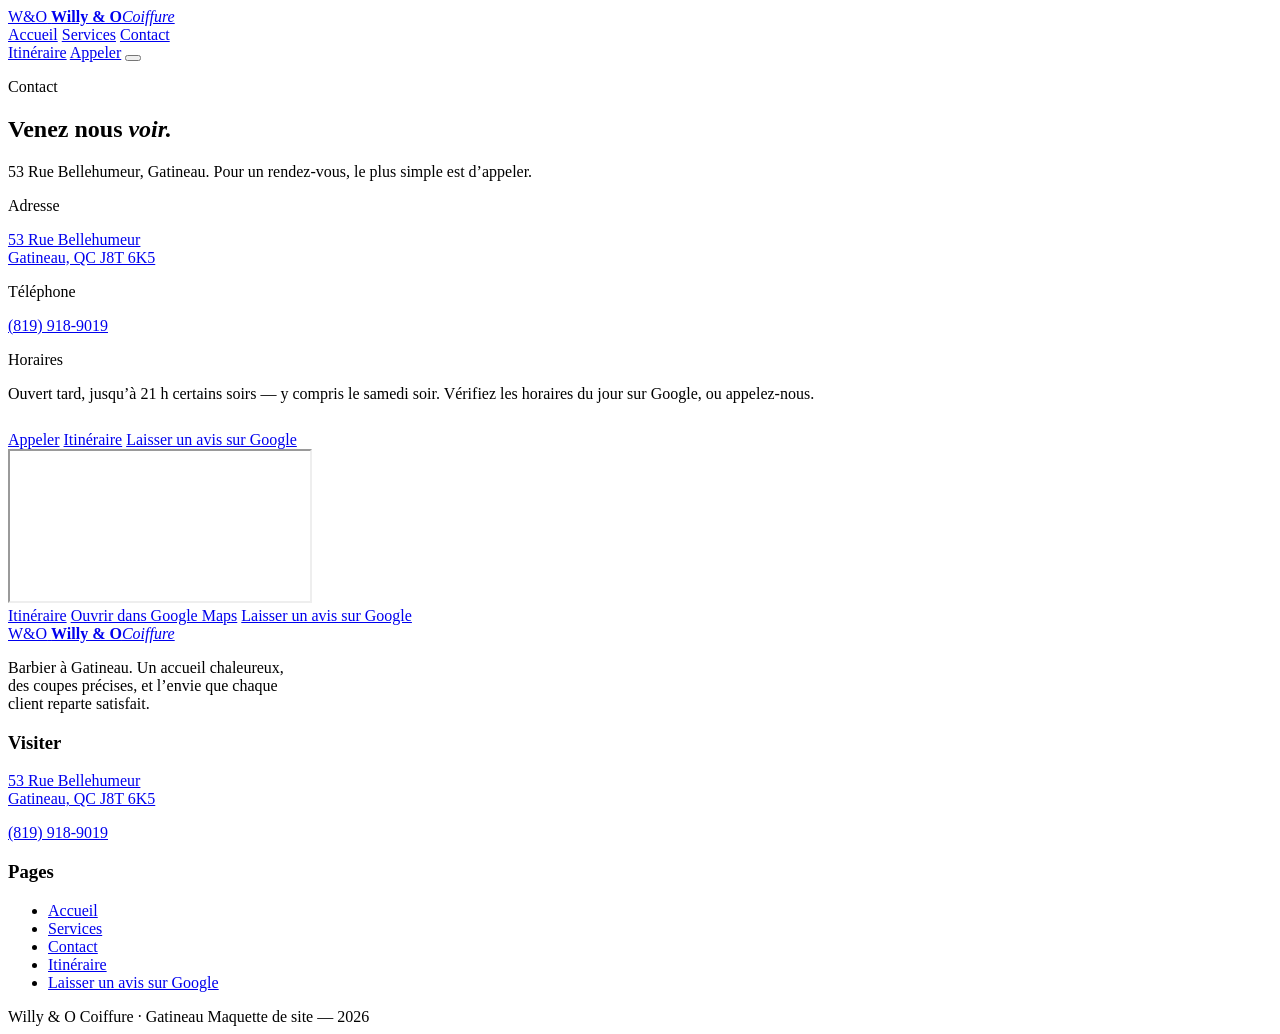
==== contact.html @ 510dc856 "Add files via upload" ====
<!DOCTYPE html>
<html lang="fr">
<head>
  <meta charset="utf-8">
  <meta name="viewport" content="width=device-width, initial-scale=1">
  <title>Contact — Willy & O Coiffure</title>
  <meta name="description" content="Adresse, téléphone, itinéraire et carte de Willy & O Coiffure, 53 Rue Bellehumeur, Gatineau.">
  <link rel="icon" href="images/mark.svg" type="image/svg+xml">
  <link rel="preconnect" href="https://fonts.googleapis.com">
  <link rel="preconnect" href="https://fonts.gstatic.com" crossorigin>
  <link href="https://fonts.googleapis.com/css2?family=Cormorant+Garamond:ital,wght@0,500;0,600;1,500&family=Manrope:wght@400;500;600;700&display=swap" rel="stylesheet">
  <link rel="stylesheet" href="css/styles.css">
</head>
<body>
  <header class="header">
    <div class="header-inner">
      <a class="brand" href="index.html" aria-label="Willy &amp; O Coiffure — accueil">
        <span class="brand-mark" aria-hidden="true"><span>W&amp;O</span></span>
        <span class="brand-text"><strong>Willy &amp; O</strong><em>Coiffure</em></span>
      </a>
      <nav class="nav" aria-label="Navigation principale">
        <a href="index.html">Accueil</a>
        <a href="services.html">Services</a>
        <a href="contact.html" aria-current="page">Contact</a>
      </nav>
      <div class="header-actions">
        <a class="btn btn-ghost" href="https://www.google.com/maps/place/Willy+%26+O+Coiffure/@45.4751829,-75.6952067,17z/data=!3m2!4b1!5s0x4cce1b3f373b9ae1:0xc9d4cb1a926b3ba6!4m6!3m5!1s0x4cce1b52ba546b9f:0x3650c0cee4173c97!8m2!3d45.4751829!4d-75.6926318!16s%2Fg%2F11mzr9w0m_" target="_blank" rel="noopener">Itinéraire</a>
        <a class="btn btn-gold" href="tel:+18199189019">Appeler</a>
        <button class="menu-toggle" type="button" aria-label="Ouvrir le menu" aria-expanded="false"><span></span><span></span><span></span></button>
      </div>
    </div>
  </header>

  <main>
    <section class="page-hero">
      <div class="wrap">
        <p class="kicker">Contact</p>
        <h1>Venez nous <em style="font-style:italic;color:var(--gold-2);">voir.</em></h1>
        <p>53 Rue Bellehumeur, Gatineau. Pour un rendez-vous, le plus simple est d’appeler.</p>
      </div>
    </section>
    <section class="section">
      <div class="wrap contact-grid">
        <div>
          <div class="detail">
            <span>Adresse</span>
            <p><a href="https://www.google.com/maps/place/Willy+%26+O+Coiffure/@45.4751829,-75.6952067,17z/data=!3m2!4b1!5s0x4cce1b3f373b9ae1:0xc9d4cb1a926b3ba6!4m6!3m5!1s0x4cce1b52ba546b9f:0x3650c0cee4173c97!8m2!3d45.4751829!4d-75.6926318!16s%2Fg%2F11mzr9w0m_" target="_blank" rel="noopener">53 Rue Bellehumeur<br>Gatineau, QC J8T 6K5</a></p>
          </div>
          <div class="detail">
            <span>Téléphone</span>
            <p><a href="tel:+18199189019">(819) 918-9019</a></p>
          </div>
          <div class="detail">
            <span>Horaires</span>
            <p>Ouvert tard, jusqu’à 21 h certains soirs — y compris le samedi soir. Vérifiez les horaires du jour sur Google, ou appelez-nous.</p>
          </div>
          <div class="cta-row" style="margin-top:28px;">
            <a class="btn btn-gold" href="tel:+18199189019">Appeler</a>
            <a class="btn btn-ghost" href="https://www.google.com/maps/place/Willy+%26+O+Coiffure/@45.4751829,-75.6952067,17z/data=!3m2!4b1!5s0x4cce1b3f373b9ae1:0xc9d4cb1a926b3ba6!4m6!3m5!1s0x4cce1b52ba546b9f:0x3650c0cee4173c97!8m2!3d45.4751829!4d-75.6926318!16s%2Fg%2F11mzr9w0m_" target="_blank" rel="noopener">Itinéraire</a>
            <a class="btn btn-ghost" href="https://www.google.com/maps/place/Willy+%26+O+Coiffure/@45.4751829,-75.6952067,17z/data=!3m2!4b1!5s0x4cce1b3f373b9ae1:0xc9d4cb1a926b3ba6!4m6!3m5!1s0x4cce1b52ba546b9f:0x3650c0cee4173c97!8m2!3d45.4751829!4d-75.6926318!16s%2Fg%2F11mzr9w0m_" target="_blank" rel="noopener">Laisser un avis sur Google</a>
          </div>
        </div>
        <div class="map-wrap">
          <iframe title="Carte — Willy &amp; O Coiffure, 53 Rue Bellehumeur, Gatineau" src="https://maps.google.com/maps?q=Willy%20%26%20O%20Coiffure%2C%2053%20Rue%20Bellehumeur%2C%20Gatineau&amp;ll=45.4751829,-75.6926318&amp;z=16&amp;output=embed" loading="lazy" referrerpolicy="no-referrer-when-downgrade" allowfullscreen></iframe>
          <div class="map-actions">
            <a class="btn btn-gold" href="https://www.google.com/maps/place/Willy+%26+O+Coiffure/@45.4751829,-75.6952067,17z/data=!3m2!4b1!5s0x4cce1b3f373b9ae1:0xc9d4cb1a926b3ba6!4m6!3m5!1s0x4cce1b52ba546b9f:0x3650c0cee4173c97!8m2!3d45.4751829!4d-75.6926318!16s%2Fg%2F11mzr9w0m_" target="_blank" rel="noopener">Itinéraire</a>
            <a class="btn btn-ghost" href="https://www.google.com/maps/place/Willy+%26+O+Coiffure/@45.4751829,-75.6952067,17z/data=!3m2!4b1!5s0x4cce1b3f373b9ae1:0xc9d4cb1a926b3ba6!4m6!3m5!1s0x4cce1b52ba546b9f:0x3650c0cee4173c97!8m2!3d45.4751829!4d-75.6926318!16s%2Fg%2F11mzr9w0m_" target="_blank" rel="noopener">Ouvrir dans Google Maps</a>
            <a class="btn btn-ghost" href="https://www.google.com/maps/place/Willy+%26+O+Coiffure/@45.4751829,-75.6952067,17z/data=!3m2!4b1!5s0x4cce1b3f373b9ae1:0xc9d4cb1a926b3ba6!4m6!3m5!1s0x4cce1b52ba546b9f:0x3650c0cee4173c97!8m2!3d45.4751829!4d-75.6926318!16s%2Fg%2F11mzr9w0m_" target="_blank" rel="noopener">Laisser un avis sur Google</a>
          </div>
        </div>
      </div>
    </section>
  </main>

  <footer class="footer">
    <div class="wrap footer-grid">
      <div>
        <a class="brand" href="index.html">
          <span class="brand-mark" aria-hidden="true"><span>W&amp;O</span></span>
          <span class="brand-text"><strong>Willy &amp; O</strong><em>Coiffure</em></span>
        </a>
        <p style="margin:16px 0 0;max-width:36ch;">Barbier à Gatineau. Un accueil chaleureux, des coupes précises, et l’envie que chaque client reparte satisfait.</p>
      </div>
      <div>
        <h3>Visiter</h3>
        <p><a href="https://www.google.com/maps/place/Willy+%26+O+Coiffure/@45.4751829,-75.6952067,17z/data=!3m2!4b1!5s0x4cce1b3f373b9ae1:0xc9d4cb1a926b3ba6!4m6!3m5!1s0x4cce1b52ba546b9f:0x3650c0cee4173c97!8m2!3d45.4751829!4d-75.6926318!16s%2Fg%2F11mzr9w0m_" target="_blank" rel="noopener">53 Rue Bellehumeur<br>Gatineau, QC J8T 6K5</a></p>
        <p style="margin-top:12px;"><a href="tel:+18199189019">(819) 918-9019</a></p>
      </div>
      <div>
        <h3>Pages</h3>
        <ul>
          <li><a href="index.html">Accueil</a></li>
          <li><a href="services.html">Services</a></li>
          <li><a href="contact.html">Contact</a></li>
          <li><a href="https://www.google.com/maps/place/Willy+%26+O+Coiffure/@45.4751829,-75.6952067,17z/data=!3m2!4b1!5s0x4cce1b3f373b9ae1:0xc9d4cb1a926b3ba6!4m6!3m5!1s0x4cce1b52ba546b9f:0x3650c0cee4173c97!8m2!3d45.4751829!4d-75.6926318!16s%2Fg%2F11mzr9w0m_" target="_blank" rel="noopener">Itinéraire</a></li>
          <li><a href="https://www.google.com/maps/place/Willy+%26+O+Coiffure/@45.4751829,-75.6952067,17z/data=!3m2!4b1!5s0x4cce1b3f373b9ae1:0xc9d4cb1a926b3ba6!4m6!3m5!1s0x4cce1b52ba546b9f:0x3650c0cee4173c97!8m2!3d45.4751829!4d-75.6926318!16s%2Fg%2F11mzr9w0m_" target="_blank" rel="noopener">Laisser un avis sur Google</a></li>
        </ul>
      </div>
    </div>
    <div class="wrap legal">
      <span>Willy &amp; O Coiffure · Gatineau</span>
      <span>Maquette de site — 2026</span>
    </div>
  </footer>
  <script src="js/main.js"></script>
</body>
</html>
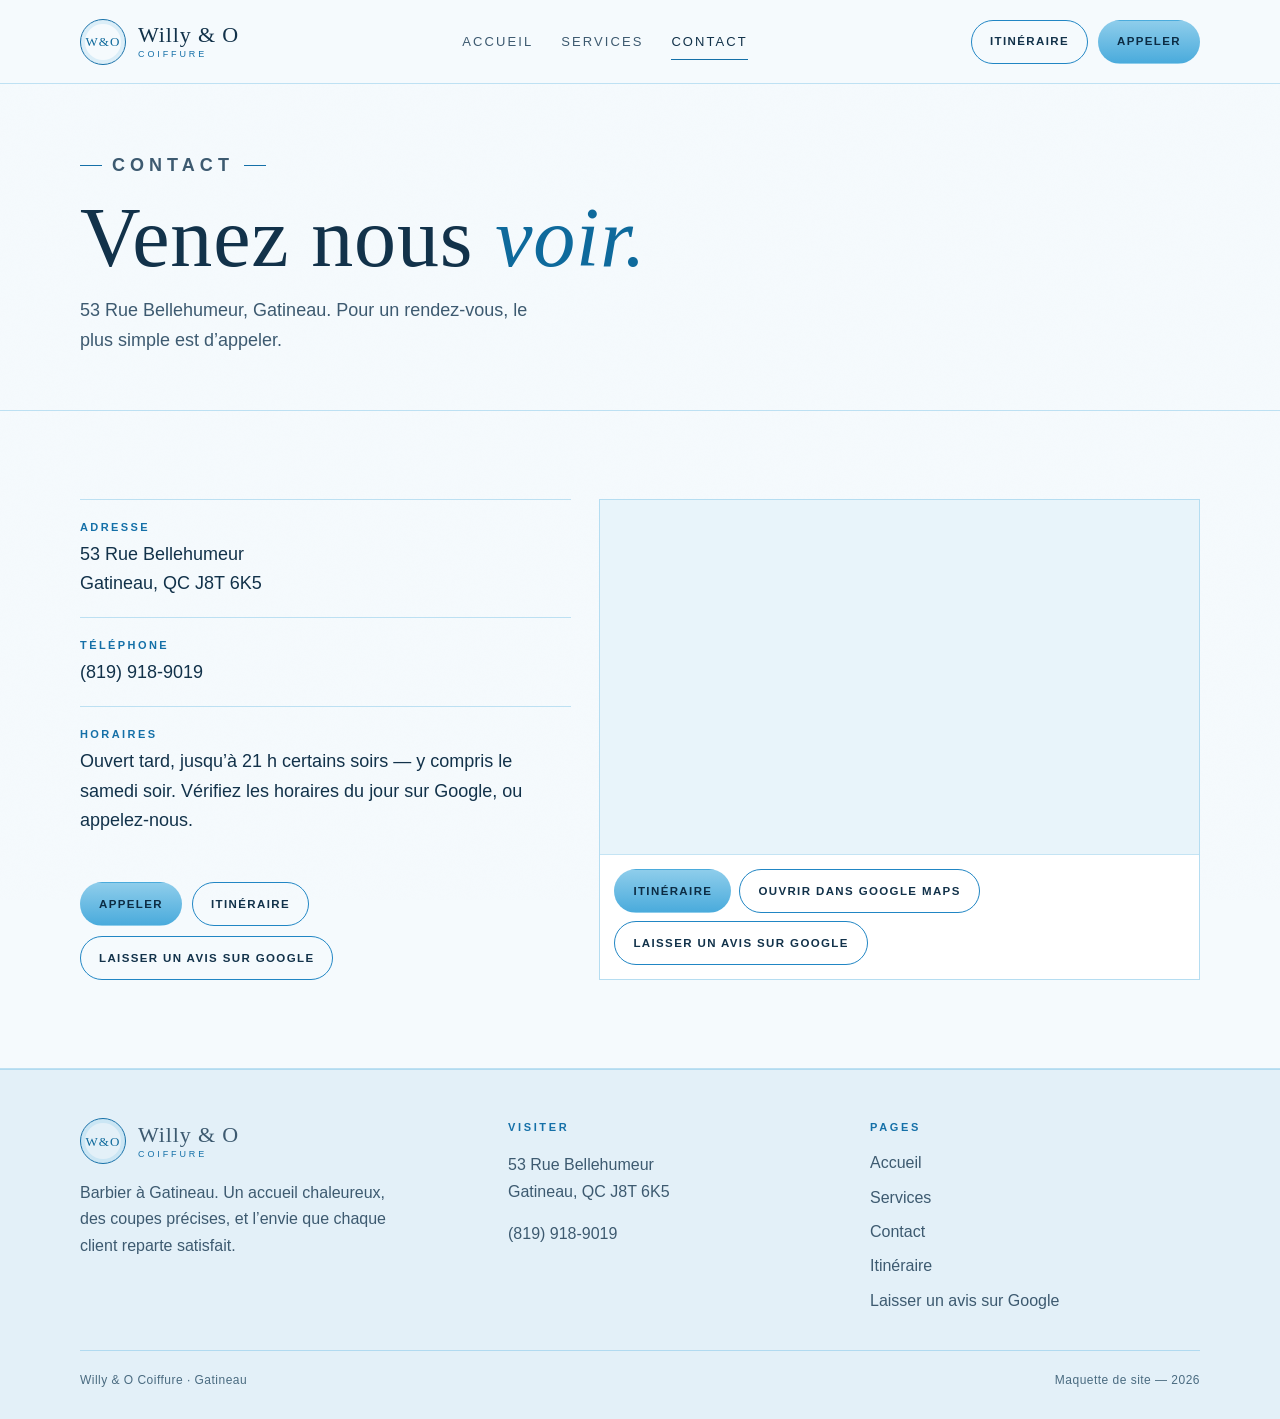
==== commit ffaeb316: "Add files via upload" ====
--- a/contact.html
+++ b/contact.html
@@ -5,11 +5,11 @@
   <meta name="viewport" content="width=device-width, initial-scale=1">
   <title>Contact — Willy & O Coiffure</title>
   <meta name="description" content="Adresse, téléphone, itinéraire et carte de Willy & O Coiffure, 53 Rue Bellehumeur, Gatineau.">
-  <link rel="icon" href="images/mark.svg" type="image/svg+xml">
+  <link rel="icon" href="mark.svg" type="image/svg+xml">
   <link rel="preconnect" href="https://fonts.googleapis.com">
   <link rel="preconnect" href="https://fonts.gstatic.com" crossorigin>
   <link href="https://fonts.googleapis.com/css2?family=Cormorant+Garamond:ital,wght@0,500;0,600;1,500&family=Manrope:wght@400;500;600;700&display=swap" rel="stylesheet">
-  <link rel="stylesheet" href="css/styles.css">
+  <link rel="stylesheet" href="styles.css">
 </head>
 <body>
   <header class="header">
@@ -102,6 +102,6 @@
       <span>Maquette de site — 2026</span>
     </div>
   </footer>
-  <script src="js/main.js"></script>
+  <script src="main.js"></script>
 </body>
 </html>
--- a/styles.css
+++ b/styles.css
@@ -0,0 +1,643 @@
+/* Willy & O Coiffure — maquette 3 pages */
+:root {
+  --bg: #F5FAFD;
+  --bg-2: #E8F4FA;
+  --card: #FFFFFF;
+  --line: rgba(74, 171, 220, 0.32);
+  --line-strong: #2186C4;
+  --gold: #1570A8;
+  --gold-2: #0E6A9C;
+  --cream: #12324A;
+  --muted: #3D5A70;
+  --dim: #4A6B80;
+  --shadow: 0 20px 50px rgba(18, 50, 74, 0.10);
+  --font-serif: "Cormorant Garamond", "Times New Roman", serif;
+  --font-sans: "Manrope", "Helvetica Neue", Helvetica, Arial, sans-serif;
+  --wrap: 1120px;
+  --header-h: 84px;
+}
+
+*, *::before, *::after { box-sizing: border-box; }
+html { scroll-behavior: smooth; }
+html, body { margin: 0; padding: 0; }
+body {
+  background: var(--bg);
+  color: var(--cream);
+  font-family: var(--font-sans);
+  font-size: 16px;
+  line-height: 1.65;
+  -webkit-font-smoothing: antialiased;
+  text-rendering: optimizeLegibility;
+}
+img { max-width: 100%; display: block; }
+a { color: inherit; text-decoration: none; }
+button { font: inherit; color: inherit; background: none; border: 0; cursor: pointer; }
+
+.wrap { width: min(var(--wrap), calc(100% - 40px)); margin-inline: auto; }
+
+/* texture */
+body::before {
+  content: "";
+  position: fixed;
+  inset: 0;
+  pointer-events: none;
+  z-index: 0;
+  opacity: 0.035;
+  mix-blend-mode: multiply;
+  background-image: url("data:image/svg+xml,%3Csvg xmlns='http://www.w3.org/2000/svg' width='180' height='180'%3E%3Cfilter id='n'%3E%3CfeTurbulence type='fractalNoise' baseFrequency='.85' numOctaves='2' stitchTiles='stitch'/%3E%3C/filter%3E%3Crect width='180' height='180' filter='url(%23n)' opacity='.35'/%3E%3C/svg%3E");
+}
+body > * { position: relative; z-index: 1; }
+
+/* header */
+.header {
+  position: sticky;
+  top: 0;
+  z-index: 50;
+  height: var(--header-h);
+  display: flex;
+  align-items: center;
+  border-bottom: 1px solid var(--line);
+  background: rgba(245, 250, 253, 0.90);
+  backdrop-filter: blur(16px);
+}
+.header-inner {
+  display: flex;
+  align-items: center;
+  justify-content: space-between;
+  gap: 20px;
+  width: min(var(--wrap), calc(100% - 40px));
+  margin-inline: auto;
+}
+.brand {
+  display: flex;
+  align-items: center;
+  gap: 12px;
+  min-width: 0;
+}
+.brand-mark {
+  width: 46px;
+  height: 46px;
+  flex: 0 0 46px;
+  border: 1px solid var(--gold);
+  border-radius: 50%;
+  display: grid;
+  place-items: center;
+  box-shadow: inset 0 0 0 4px rgba(74,171,220,0.16);
+}
+.brand-mark span {
+  font-family: var(--font-serif);
+  font-size: 13px;
+  letter-spacing: 0.08em;
+  color: var(--gold-2);
+  line-height: 1;
+}
+.brand-text { display: flex; flex-direction: column; line-height: 1; }
+.brand-text strong {
+  font-family: var(--font-serif);
+  font-weight: 500;
+  font-size: 22px;
+  letter-spacing: 0.04em;
+}
+.brand-text em {
+  font-style: normal;
+  font-size: 9px;
+  letter-spacing: 0.32em;
+  color: var(--gold);
+  text-transform: uppercase;
+  margin-top: 4px;
+}
+
+.nav { display: flex; align-items: center; gap: 28px; }
+.nav a {
+  font-size: 13px;
+  letter-spacing: 0.16em;
+  text-transform: uppercase;
+  color: var(--muted);
+  position: relative;
+}
+.nav a:hover, .nav a[aria-current="page"] { color: var(--cream); }
+.nav a[aria-current="page"]::after {
+  content: "";
+  position: absolute;
+  left: 0; right: 0; bottom: -8px;
+  height: 1px;
+  background: var(--gold);
+}
+
+.header-actions { display: flex; align-items: center; gap: 10px; }
+
+.btn {
+  display: inline-flex;
+  align-items: center;
+  justify-content: center;
+  gap: 8px;
+  min-height: 44px;
+  padding: 0 18px;
+  border: 1px solid var(--line-strong);
+  border-radius: 999px;
+  letter-spacing: 0.12em;
+  text-transform: uppercase;
+  font-size: 11.5px;
+  font-weight: 600;
+  transition: background .2s, color .2s, border-color .2s, transform .2s;
+}
+.btn:hover { border-color: var(--gold-2); color: var(--gold-2); }
+.btn-gold {
+  background: linear-gradient(180deg, #8ECDEB 0%, #4AABDC 100%);
+  color: #0C2C44;
+  border-color: transparent;
+}
+.btn-gold:hover { color: #0C2C44; filter: brightness(1.05); }
+.btn-ghost { background: transparent; color: var(--cream); }
+
+.menu-toggle {
+  display: none;
+  width: 44px;
+  height: 44px;
+  border: 1px solid var(--line);
+  border-radius: 50%;
+  align-items: center;
+  justify-content: center;
+  flex-direction: column;
+  gap: 5px;
+}
+.menu-toggle span {
+  display: block;
+  width: 16px;
+  height: 1px;
+  background: var(--cream);
+}
+
+/* hero */
+.hero {
+  padding: 72px 0 64px;
+  border-bottom: 1px solid var(--line);
+  overflow: hidden;
+  background:
+    radial-gradient(ellipse at 80% 10%, rgba(74,171,220,0.22), transparent 46%),
+    radial-gradient(ellipse at 0% 100%, rgba(142,205,235,0.28), transparent 42%),
+    var(--bg);
+}
+.hero-grid {
+  display: grid;
+  grid-template-columns: 1.05fr 0.95fr;
+  gap: 48px;
+  align-items: center;
+}
+.kicker {
+  display: inline-flex;
+  align-items: center;
+  gap: 10px;
+  color: var(--gold);
+  letter-spacing: 0.28em;
+  text-transform: uppercase;
+  font-size: 11px;
+  font-weight: 600;
+  margin: 0 0 18px;
+}
+.kicker::before, .kicker::after {
+  content: "";
+  width: 22px;
+  height: 1px;
+  background: var(--gold);
+}
+.hero h1, .page-hero h1, .section h2, .cta-band h2 {
+  font-family: var(--font-serif);
+  font-weight: 500;
+  letter-spacing: 0.01em;
+  line-height: 0.95;
+  margin: 0;
+}
+.hero h1 {
+  font-size: clamp(52px, 8vw, 104px);
+}
+.hero h1 span { display: block; font-style: italic; color: var(--gold-2); font-size: 0.72em; }
+.lede {
+  margin: 22px 0 0;
+  color: var(--muted);
+  font-size: 18px;
+  max-width: 42ch;
+}
+.rating {
+  display: flex;
+  flex-wrap: wrap;
+  align-items: center;
+  gap: 12px 16px;
+  margin-top: 22px;
+  color: var(--cream);
+  font-size: 14px;
+}
+.stars { color: var(--gold); letter-spacing: 0.08em; }
+.rating a { color: var(--gold-2); border-bottom: 1px solid var(--line); }
+.hero-actions, .cta-row { display: flex; flex-wrap: wrap; gap: 10px; margin-top: 32px; }
+
+.hero-card {
+  background: var(--card);
+  border: 1px solid var(--line);
+  padding: 28px 26px;
+  box-shadow: var(--shadow);
+}
+.hero-card p { margin: 0; color: var(--muted); }
+.hero-card strong { display: block; color: var(--cream); font-weight: 600; margin-bottom: 4px; }
+.hero-card .meta { margin-top: 18px; display: grid; gap: 12px; }
+.hero-card a.line {
+  display: block;
+  color: var(--cream);
+  border-top: 1px solid var(--line);
+  padding-top: 12px;
+}
+.hero-card a.line:hover { color: var(--gold-2); }
+
+.hero-visual {
+  position: relative;
+  min-width: 0;
+}
+.hero-frame {
+  margin: 0;
+  border-radius: 20px;
+  overflow: hidden;
+  border: 1px solid var(--line);
+  box-shadow: var(--shadow);
+  background: var(--card);
+  aspect-ratio: 4 / 5;
+}
+.hero-frame img {
+  width: 100%;
+  height: 100%;
+  object-fit: cover;
+  object-position: center 15%;
+  display: block;
+}
+.hero-visual .hero-card {
+  margin-top: 14px;
+}
+
+/* sections */
+.section { padding: 88px 0; border-bottom: 1px solid var(--line); }
+.section-head { max-width: 640px; margin-bottom: 40px; }
+.section h2 { font-size: clamp(36px, 5vw, 56px); }
+.section h2 em { font-style: italic; color: var(--gold-2); }
+.section .intro { color: var(--muted); font-size: 17px; margin: 16px 0 0; }
+
+.cards-3, .cards-2 { display: grid; gap: 18px; }
+.cards-3 { grid-template-columns: repeat(3, 1fr); }
+.cards-2 { grid-template-columns: repeat(2, 1fr); }
+.card {
+  background: var(--card);
+  border: 1px solid var(--line);
+  padding: 28px 24px;
+  min-height: 100%;
+}
+.card h3 {
+  font-family: var(--font-serif);
+  font-size: 28px;
+  font-weight: 500;
+  margin: 0 0 8px;
+}
+.card p { margin: 0; color: var(--muted); }
+.card .tag {
+  display: inline-block;
+  color: var(--gold);
+  letter-spacing: 0.22em;
+  text-transform: uppercase;
+  font-size: 10px;
+  font-weight: 600;
+  margin-bottom: 12px;
+}
+
+/* reviews */
+.review-grid { display: grid; grid-template-columns: 0.7fr 1.3fr; gap: 28px; align-items: start; }
+.score-box {
+  border: 1px solid var(--line);
+  background: var(--card);
+  padding: 32px 28px;
+  text-align: center;
+}
+.score-box .num {
+  font-family: var(--font-serif);
+  font-size: 88px;
+  line-height: 0.85;
+  color: var(--gold-2);
+}
+.score-box p { margin: 12px 0 0; color: var(--muted); }
+.quotes { display: grid; gap: 16px; }
+.quote {
+  border: 1px solid var(--line);
+  padding: 22px 22px 18px;
+  background: var(--bg-2);
+}
+.quote blockquote {
+  margin: 0;
+  font-family: var(--font-serif);
+  font-size: 26px;
+  line-height: 1.25;
+  font-style: italic;
+}
+.quote figcaption { margin-top: 12px; color: var(--dim); font-size: 13px; letter-spacing: 0.04em; }
+.quote figcaption strong { color: var(--gold); font-weight: 600; }
+
+/* services list */
+.svc-table { width: 100%; border-collapse: collapse; }
+.svc-table tr { border-top: 1px solid var(--line); }
+.svc-table td { padding: 22px 0; vertical-align: baseline; }
+.svc-table td:first-child {
+  font-family: var(--font-serif);
+  font-size: 30px;
+  width: 42%;
+}
+.svc-table td:nth-child(2) { color: var(--muted); }
+.svc-table td:last-child {
+  text-align: right;
+  color: var(--gold);
+  letter-spacing: 0.08em;
+  font-size: 13px;
+  white-space: nowrap;
+  padding-left: 16px;
+}
+.note {
+  margin-top: 28px;
+  color: var(--dim);
+  font-size: 14px;
+}
+
+/* contact */
+.contact-grid { display: grid; grid-template-columns: 0.9fr 1.1fr; gap: 28px; }
+.detail { display: grid; gap: 4px; padding: 18px 0; border-top: 1px solid var(--line); }
+.detail:last-of-type { border-bottom: 1px solid var(--line); }
+.detail span { color: var(--gold); font-size: 11px; letter-spacing: 0.22em; text-transform: uppercase; font-weight: 600; }
+.detail a, .detail p { margin: 0; font-size: 18px; }
+.detail a:hover { color: var(--gold-2); }
+.map-wrap {
+  border: 1px solid var(--line);
+  overflow: hidden;
+  background: #E8F4FA;
+  min-height: 420px;
+  display: flex;
+  flex-direction: column;
+}
+.map-wrap iframe { width: 100%; height: 360px; border: 0; filter: saturate(0.9) contrast(1.02); flex: 1; }
+.map-actions {
+  display: flex;
+  flex-wrap: wrap;
+  gap: 8px;
+  padding: 14px;
+  border-top: 1px solid var(--line);
+  background: var(--card);
+}
+
+/* page hero */
+.page-hero { padding: 64px 0 36px; border-bottom: 1px solid var(--line); }
+.page-hero h1 { font-size: clamp(48px, 7vw, 84px); }
+.page-hero p { color: var(--muted); max-width: 48ch; font-size: 18px; }
+
+/* cta band */
+.cta-band {
+  padding: 72px 0;
+  text-align: center;
+  background:
+    radial-gradient(ellipse at 50% 0%, rgba(74,171,220,0.20), transparent 60%),
+    var(--bg-2);
+}
+.cta-band h2 { font-size: clamp(36px, 5vw, 64px); }
+.cta-band p { color: var(--muted); max-width: 46ch; margin: 14px auto 0; }
+.cta-band .cta-row { justify-content: center; }
+
+/* footer */
+.footer {
+  border-top: 1px solid var(--line);
+  padding: 48px 0 28px;
+  background: #E3F0F8;
+}
+.footer-grid {
+  display: grid;
+  grid-template-columns: 1.2fr 1fr 1fr;
+  gap: 32px;
+  padding-bottom: 36px;
+  border-bottom: 1px solid var(--line);
+}
+.footer h3 {
+  font-size: 11px;
+  letter-spacing: 0.24em;
+  text-transform: uppercase;
+  color: var(--gold);
+  margin: 0 0 14px;
+  font-weight: 600;
+}
+.footer p, .footer a { color: var(--muted); }
+.footer a:hover { color: var(--cream); }
+.footer ul { list-style: none; margin: 0; padding: 0; display: grid; gap: 8px; }
+.legal {
+  display: flex;
+  justify-content: space-between;
+  gap: 16px;
+  flex-wrap: wrap;
+  padding-top: 20px;
+  color: var(--dim);
+  font-size: 12px;
+  letter-spacing: 0.04em;
+}
+
+.sr-only {
+  position: absolute;
+  width: 1px; height: 1px;
+  overflow: hidden;
+  clip: rect(0,0,0,0);
+}
+
+/* mobile */
+@media (max-width: 860px) {
+  :root { --header-h: 72px; }
+  .menu-toggle { display: inline-flex; }
+  .nav, .header .btn-ghost { display: none; }
+  .nav.open {
+    display: flex;
+    flex-direction: column;
+    position: absolute;
+    top: var(--header-h);
+    left: 0; right: 0;
+    background: rgba(245, 250, 253, 0.98);
+    border-bottom: 1px solid var(--line);
+    padding: 18px 20px 24px;
+    gap: 16px;
+  }
+  .hero-grid, .review-grid, .contact-grid, .cards-3, .cards-2, .footer-grid,
+  .svc-item {
+    grid-template-columns: 1fr;
+  }
+  .hero { padding: 48px 0 40px; }
+  .hero h1 { font-size: clamp(44px, 12vw, 56px); }
+  .section { padding: 56px 0; }
+  .hero-visual .hero-card {
+    position: static;
+    margin-top: 14px;
+  }
+  .hero-frame { aspect-ratio: 4 / 5; max-height: 520px; }
+  .gallery-grid { grid-template-columns: repeat(2, 1fr); gap: 10px; }
+  .svc-item .svc-photo { width: 100%; max-width: 100%; aspect-ratio: 16 / 10; }
+  .svc-table td { display: block; width: auto; text-align: left; padding: 4px 0; }
+  .svc-table td:first-child { padding-top: 20px; }
+  .svc-table td:last-child { padding-bottom: 20px; text-align: left; }
+  .map-wrap iframe, .map-wrap { min-height: 280px; }
+  .header-actions .btn-gold { padding-inline: 14px; }
+}
+
+
+/* gallery */
+.gallery-grid {
+  display: grid;
+  grid-template-columns: repeat(4, 1fr);
+  gap: 14px;
+}
+.gallery-item {
+  display: block;
+  position: relative;
+  border-radius: 16px;
+  overflow: hidden;
+  aspect-ratio: 1;
+  border: 1px solid var(--line);
+  background: var(--card);
+  cursor: zoom-in;
+  box-shadow: 0 8px 24px rgba(18, 50, 74, 0.06);
+}
+.gallery-item img {
+  width: 100%;
+  height: 100%;
+  object-fit: cover;
+  display: block;
+  transition: transform .45s ease;
+}
+.gallery-item:hover img,
+.gallery-item:focus-visible img {
+  transform: scale(1.06);
+}
+.gallery-item:focus-visible {
+  outline: 2px solid var(--gold);
+  outline-offset: 3px;
+}
+
+/* services with photos */
+.svc-list {
+  list-style: none;
+  margin: 0;
+  padding: 0;
+  display: grid;
+  gap: 0;
+}
+.svc-item {
+  display: grid;
+  grid-template-columns: 1fr 240px;
+  gap: 32px;
+  align-items: center;
+  padding: 22px 0;
+  border-top: 1px solid var(--line);
+}
+.svc-item:last-child { border-bottom: 1px solid var(--line); }
+.svc-item.no-photo { grid-template-columns: 1fr; }
+.svc-name {
+  font-family: var(--font-serif);
+  font-size: 30px;
+  font-weight: 500;
+  margin: 0 0 6px;
+  line-height: 1.15;
+}
+.svc-item p { margin: 0; color: var(--muted); max-width: 46ch; }
+.svc-price {
+  display: inline-block;
+  margin-top: 10px;
+  color: var(--gold);
+  letter-spacing: 0.08em;
+  font-size: 13px;
+  font-weight: 600;
+}
+.svc-photo {
+  display: block;
+  width: 240px;
+  aspect-ratio: 4 / 3;
+  border-radius: 14px;
+  overflow: hidden;
+  border: 1px solid var(--line);
+  background: var(--card);
+  justify-self: end;
+  cursor: zoom-in;
+}
+.svc-photo img {
+  width: 100%;
+  height: 100%;
+  object-fit: cover;
+  display: block;
+  transition: transform .45s ease;
+}
+.svc-photo:hover img,
+.svc-photo:focus-visible img { transform: scale(1.06); }
+.svc-photo:focus-visible {
+  outline: 2px solid var(--gold);
+  outline-offset: 3px;
+}
+
+/* lightbox */
+.lightbox {
+  position: fixed;
+  inset: 0;
+  z-index: 200;
+  display: flex;
+  align-items: center;
+  justify-content: center;
+  padding: 28px 20px;
+  background: rgba(18, 50, 74, 0.78);
+  backdrop-filter: blur(10px);
+  -webkit-backdrop-filter: blur(10px);
+  opacity: 0;
+  visibility: hidden;
+  transition: opacity .22s ease, visibility .22s ease;
+}
+.lightbox.open {
+  opacity: 1;
+  visibility: visible;
+}
+.lightbox-img {
+  max-width: min(1100px, 100%);
+  max-height: calc(100vh - 80px);
+  width: auto;
+  height: auto;
+  object-fit: contain;
+  border-radius: 12px;
+  box-shadow: 0 24px 60px rgba(0, 0, 0, 0.35);
+  background: #fff;
+}
+.lightbox-close {
+  position: absolute;
+  top: 16px;
+  right: 16px;
+  width: 44px;
+  height: 44px;
+  border-radius: 50%;
+  border: 1px solid rgba(255,255,255,0.35);
+  background: rgba(255,255,255,0.12);
+  color: #fff;
+  font-size: 28px;
+  line-height: 1;
+  display: grid;
+  place-items: center;
+  cursor: pointer;
+}
+.lightbox-close:hover,
+.lightbox-close:focus-visible {
+  background: rgba(255,255,255,0.24);
+  outline: 0;
+}
+body.lightbox-open { overflow: hidden; }
+
+@media (max-width: 860px) {
+  .gallery-grid { grid-template-columns: repeat(2, 1fr); gap: 10px; }
+  .svc-item,
+  .svc-item.no-photo { grid-template-columns: 1fr; gap: 14px; }
+  .svc-photo,
+  .svc-item .svc-photo {
+    width: 100%;
+    max-width: 100%;
+    aspect-ratio: 16 / 10;
+    justify-self: stretch;
+  }
+  .hero-visual .hero-card { position: static; margin-top: 14px; }
+  .hero-frame { aspect-ratio: 4 / 5; max-height: none; }
+}
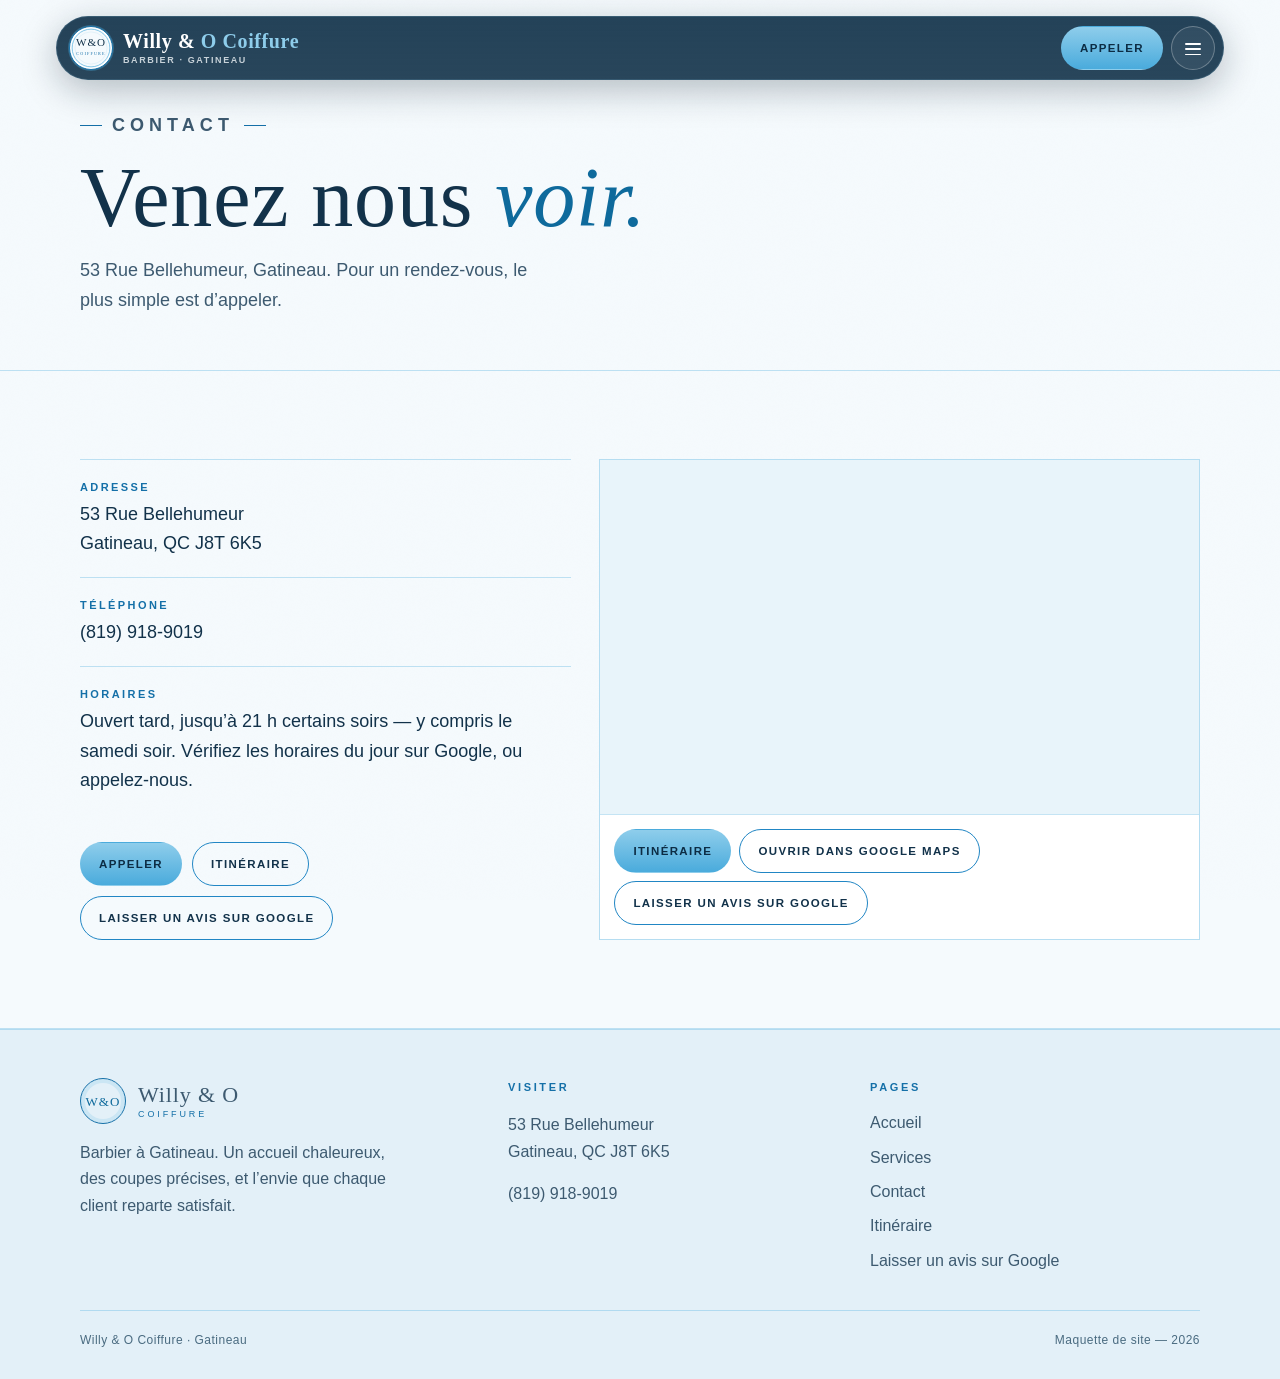
==== commit be171a04: "Add files via upload" ====
--- a/contact.html
+++ b/contact.html
@@ -1,6 +1,21 @@
 <!DOCTYPE html>
 <html lang="fr">
 <head>
+  <script>
+    (function () {
+      var root = document.documentElement;
+      root.classList.add("js");
+      var choice = "auto";
+      try { choice = localStorage.getItem("willy-theme") || "auto"; } catch (e) {}
+      if (choice !== "light" && choice !== "dark") choice = "auto";
+      root.setAttribute("data-theme-choice", choice);
+      var theme = choice;
+      if (choice === "auto") {
+        theme = window.matchMedia("(prefers-color-scheme: dark)").matches ? "dark" : "light";
+      }
+      root.setAttribute("data-theme", theme);
+    })();
+  </script>
   <meta charset="utf-8">
   <meta name="viewport" content="width=device-width, initial-scale=1">
   <title>Contact — Willy & O Coiffure</title>
@@ -13,35 +28,65 @@
 </head>
 <body>
   <header class="header">
-    <div class="header-inner">
+    <div class="header-pill">
       <a class="brand" href="index.html" aria-label="Willy &amp; O Coiffure — accueil">
-        <span class="brand-mark" aria-hidden="true"><span>W&amp;O</span></span>
-        <span class="brand-text"><strong>Willy &amp; O</strong><em>Coiffure</em></span>
+        <span class="brand-mark" aria-hidden="true">
+          <img src="mark.svg" width="40" height="40" alt="">
+        </span>
+        <span class="brand-text">
+          <strong>Willy &amp; <span>O Coiffure</span></strong>
+          <em>Barbier · Gatineau</em>
+        </span>
       </a>
-      <nav class="nav" aria-label="Navigation principale">
+      <div class="header-actions">
+        <a class="btn btn-gold header-call" href="tel:+18199189019">Appeler</a>
+        <button class="menu-toggle" type="button" aria-label="Ouvrir le menu" aria-expanded="false" aria-controls="site-menu">
+          <span></span><span></span><span></span>
+        </button>
+      </div>
+    </div>
+    <div class="site-menu" id="site-menu" aria-hidden="true">
+      <nav class="site-menu-panel" aria-label="Navigation principale">
         <a href="index.html">Accueil</a>
         <a href="services.html">Services</a>
         <a href="contact.html" aria-current="page">Contact</a>
+        <a class="btn btn-gold site-menu-call" href="tel:+18199189019">Appeler le (819) 918-9019</a>
+        <div class="theme-switch" role="radiogroup" aria-label="Thème du site">
+          <button type="button" class="theme-switch__opt" role="radio" aria-checked="true" data-theme-choice="auto">
+            <span class="theme-switch__icon" aria-hidden="true">
+              <svg viewBox="0 0 24 24" fill="none" stroke="currentColor" stroke-width="2" stroke-linecap="round" stroke-linejoin="round"><circle cx="12" cy="12" r="9"/><path d="M12 3a9 9 0 0 0 0 18Z" fill="currentColor"/></svg>
+            </span>
+            <span class="theme-switch__label">Auto</span>
+          </button>
+          <button type="button" class="theme-switch__opt" role="radio" aria-checked="false" data-theme-choice="light">
+            <span class="theme-switch__icon" aria-hidden="true">
+              <svg viewBox="0 0 24 24" fill="none" stroke="currentColor" stroke-width="2" stroke-linecap="round" stroke-linejoin="round"><circle cx="12" cy="12" r="4"/><path d="M12 2v2M12 20v2M4.93 4.93l1.41 1.41M17.66 17.66l1.41 1.41M2 12h2M20 12h2M4.93 19.07l1.41-1.41M17.66 6.34l1.41-1.41"/></svg>
+            </span>
+            <span class="theme-switch__label">Clair</span>
+          </button>
+          <button type="button" class="theme-switch__opt" role="radio" aria-checked="false" data-theme-choice="dark">
+            <span class="theme-switch__icon" aria-hidden="true">
+              <svg viewBox="0 0 24 24" fill="none" stroke="currentColor" stroke-width="2" stroke-linecap="round" stroke-linejoin="round"><path d="M21 14.5A8.5 8.5 0 0 1 9.5 3 7 7 0 1 0 21 14.5z"/></svg>
+            </span>
+            <span class="theme-switch__label">Sombre</span>
+          </button>
+        </div>
       </nav>
-      <div class="header-actions">
-        <a class="btn btn-ghost" href="https://www.google.com/maps/place/Willy+%26+O+Coiffure/@45.4751829,-75.6952067,17z/data=!3m2!4b1!5s0x4cce1b3f373b9ae1:0xc9d4cb1a926b3ba6!4m6!3m5!1s0x4cce1b52ba546b9f:0x3650c0cee4173c97!8m2!3d45.4751829!4d-75.6926318!16s%2Fg%2F11mzr9w0m_" target="_blank" rel="noopener">Itinéraire</a>
-        <a class="btn btn-gold" href="tel:+18199189019">Appeler</a>
-        <button class="menu-toggle" type="button" aria-label="Ouvrir le menu" aria-expanded="false"><span></span><span></span><span></span></button>
-      </div>
     </div>
   </header>
+  <div class="site-menu-backdrop" hidden></div>
 
   <main>
     <section class="page-hero">
-      <div class="wrap">
+      <div class="wrap reveal">
         <p class="kicker">Contact</p>
         <h1>Venez nous <em style="font-style:italic;color:var(--gold-2);">voir.</em></h1>
         <p>53 Rue Bellehumeur, Gatineau. Pour un rendez-vous, le plus simple est d’appeler.</p>
       </div>
     </section>
     <section class="section">
-      <div class="wrap contact-grid">
-        <div>
+      <div class="wrap contact-grid reveal-stagger">
+        <div class="reveal">
           <div class="detail">
             <span>Adresse</span>
             <p><a href="https://www.google.com/maps/place/Willy+%26+O+Coiffure/@45.4751829,-75.6952067,17z/data=!3m2!4b1!5s0x4cce1b3f373b9ae1:0xc9d4cb1a926b3ba6!4m6!3m5!1s0x4cce1b52ba546b9f:0x3650c0cee4173c97!8m2!3d45.4751829!4d-75.6926318!16s%2Fg%2F11mzr9w0m_" target="_blank" rel="noopener">53 Rue Bellehumeur<br>Gatineau, QC J8T 6K5</a></p>
@@ -60,7 +105,7 @@
             <a class="btn btn-ghost" href="https://www.google.com/maps/place/Willy+%26+O+Coiffure/@45.4751829,-75.6952067,17z/data=!3m2!4b1!5s0x4cce1b3f373b9ae1:0xc9d4cb1a926b3ba6!4m6!3m5!1s0x4cce1b52ba546b9f:0x3650c0cee4173c97!8m2!3d45.4751829!4d-75.6926318!16s%2Fg%2F11mzr9w0m_" target="_blank" rel="noopener">Laisser un avis sur Google</a>
           </div>
         </div>
-        <div class="map-wrap">
+        <div class="map-wrap reveal">
           <iframe title="Carte — Willy &amp; O Coiffure, 53 Rue Bellehumeur, Gatineau" src="https://maps.google.com/maps?q=Willy%20%26%20O%20Coiffure%2C%2053%20Rue%20Bellehumeur%2C%20Gatineau&amp;ll=45.4751829,-75.6926318&amp;z=16&amp;output=embed" loading="lazy" referrerpolicy="no-referrer-when-downgrade" allowfullscreen></iframe>
           <div class="map-actions">
             <a class="btn btn-gold" href="https://www.google.com/maps/place/Willy+%26+O+Coiffure/@45.4751829,-75.6952067,17z/data=!3m2!4b1!5s0x4cce1b3f373b9ae1:0xc9d4cb1a926b3ba6!4m6!3m5!1s0x4cce1b52ba546b9f:0x3650c0cee4173c97!8m2!3d45.4751829!4d-75.6926318!16s%2Fg%2F11mzr9w0m_" target="_blank" rel="noopener">Itinéraire</a>
--- a/styles.css
+++ b/styles.css
@@ -1,5 +1,6 @@
 /* Willy & O Coiffure — maquette 3 pages */
 :root {
+  color-scheme: light;
   --bg: #F5FAFD;
   --bg-2: #E8F4FA;
   --card: #FFFFFF;
@@ -11,10 +12,35 @@
   --muted: #3D5A70;
   --dim: #4A6B80;
   --shadow: 0 20px 50px rgba(18, 50, 74, 0.10);
+  --footer: #E3F0F8;
+  --map: #E8F4FA;
+  --hero-glow-1: rgba(74, 171, 220, 0.22);
+  --hero-glow-2: rgba(142, 205, 235, 0.28);
+  --cta-glow: rgba(74, 171, 220, 0.20);
   --font-serif: "Cormorant Garamond", "Times New Roman", serif;
   --font-sans: "Manrope", "Helvetica Neue", Helvetica, Arial, sans-serif;
   --wrap: 1120px;
-  --header-h: 84px;
+  --header-h: 92px;
+}
+
+html[data-theme="dark"] {
+  color-scheme: dark;
+  --bg: #0B1F2E;
+  --bg-2: #0C2C44;
+  --card: #12324A;
+  --line: rgba(142, 205, 235, 0.22);
+  --line-strong: #4AABDC;
+  --gold: #8ECDEB;
+  --gold-2: #B5E3F5;
+  --cream: #F5FAFD;
+  --muted: #B7D4E6;
+  --dim: #8EADC0;
+  --shadow: 0 20px 50px rgba(0, 0, 0, 0.45);
+  --footer: #071824;
+  --map: #0A1A27;
+  --hero-glow-1: rgba(74, 171, 220, 0.18);
+  --hero-glow-2: rgba(142, 205, 235, 0.14);
+  --cta-glow: rgba(74, 171, 220, 0.16);
 }
 
 *, *::before, *::after { box-sizing: border-box; }
@@ -48,26 +74,88 @@
 }
 body > * { position: relative; z-index: 1; }
 
-/* header */
+/* header — floating navy pill */
 .header {
-  position: sticky;
+  position: fixed;
   top: 0;
-  z-index: 50;
-  height: var(--header-h);
-  display: flex;
-  align-items: center;
-  border-bottom: 1px solid var(--line);
-  background: rgba(245, 250, 253, 0.90);
-  backdrop-filter: blur(16px);
-}
-.header-inner {
+  left: 0;
+  right: 0;
+  z-index: 100;
+  padding: 16px 24px 0;
+  display: flex;
+  flex-direction: column;
+  align-items: center;
+  pointer-events: none;
+}
+.header-pill {
+  pointer-events: auto;
   display: flex;
   align-items: center;
   justify-content: space-between;
-  gap: 20px;
-  width: min(var(--wrap), calc(100% - 40px));
-  margin-inline: auto;
-}
+  gap: 16px;
+  width: min(calc(var(--wrap) + 48px), 100%);
+  min-height: 64px;
+  padding: 8px 8px 8px 12px;
+  background: linear-gradient(180deg, rgba(18, 50, 74, 0.92) 0%, rgba(12, 44, 68, 0.88) 100%);
+  backdrop-filter: saturate(140%) blur(18px);
+  -webkit-backdrop-filter: saturate(140%) blur(18px);
+  border: 1px solid rgba(142, 205, 235, 0.16);
+  border-radius: 999px;
+  box-shadow: 0 10px 36px rgba(12, 28, 44, 0.28);
+}
+
+.header .brand {
+  display: flex;
+  align-items: center;
+  gap: 10px;
+  min-width: 0;
+  color: #fff;
+}
+.header .brand-mark {
+  width: 44px;
+  height: 44px;
+  flex: 0 0 44px;
+  border-radius: 50%;
+  background: #fff;
+  display: grid;
+  place-items: center;
+  overflow: hidden;
+  box-shadow: 0 0 0 1px rgba(74, 171, 220, 0.35);
+}
+.header .brand-mark img {
+  width: 40px;
+  height: 40px;
+  display: block;
+}
+.header .brand-text { display: flex; flex-direction: column; line-height: 1; min-width: 0; }
+.header .brand-text strong {
+  font-family: var(--font-serif);
+  font-weight: 600;
+  font-size: 20px;
+  letter-spacing: 0.03em;
+  color: #fff;
+  white-space: nowrap;
+}
+.header .brand-text strong span { color: #8ECDEB; }
+.header .brand-text em {
+  font-style: normal;
+  font-family: var(--font-sans);
+  font-size: 9px;
+  letter-spacing: 0.18em;
+  color: rgba(245, 250, 253, 0.78);
+  text-transform: uppercase;
+  font-weight: 600;
+  margin-top: 5px;
+  white-space: nowrap;
+}
+
+.header-actions { display: flex; align-items: center; gap: 8px; flex-shrink: 0; }
+.header-call {
+  min-height: 42px;
+  padding-inline: 16px;
+}
+
+/* footer / general brand (light surfaces) */
 .brand {
   display: flex;
   align-items: center;
@@ -106,25 +194,6 @@
   text-transform: uppercase;
   margin-top: 4px;
 }
-
-.nav { display: flex; align-items: center; gap: 28px; }
-.nav a {
-  font-size: 13px;
-  letter-spacing: 0.16em;
-  text-transform: uppercase;
-  color: var(--muted);
-  position: relative;
-}
-.nav a:hover, .nav a[aria-current="page"] { color: var(--cream); }
-.nav a[aria-current="page"]::after {
-  content: "";
-  position: absolute;
-  left: 0; right: 0; bottom: -8px;
-  height: 1px;
-  background: var(--gold);
-}
-
-.header-actions { display: flex; align-items: center; gap: 10px; }
 
 .btn {
   display: inline-flex;
@@ -139,43 +208,148 @@
   text-transform: uppercase;
   font-size: 11.5px;
   font-weight: 600;
-  transition: background .2s, color .2s, border-color .2s, transform .2s;
-}
-.btn:hover { border-color: var(--gold-2); color: var(--gold-2); }
+  transition: background .2s, color .2s, border-color .2s, transform .2s, box-shadow .2s, filter .2s;
+}
+.btn:hover {
+  border-color: var(--gold-2);
+  color: var(--gold-2);
+  transform: translateY(-2px);
+  box-shadow: 0 8px 20px rgba(33, 134, 196, 0.18);
+}
+.btn:active { transform: translateY(0); }
 .btn-gold {
   background: linear-gradient(180deg, #8ECDEB 0%, #4AABDC 100%);
   color: #0C2C44;
   border-color: transparent;
 }
-.btn-gold:hover { color: #0C2C44; filter: brightness(1.05); }
+.btn-gold:hover {
+  color: #0C2C44;
+  filter: brightness(1.06);
+  box-shadow: 0 8px 22px rgba(74, 171, 220, 0.35);
+}
 .btn-ghost { background: transparent; color: var(--cream); }
 
 .menu-toggle {
-  display: none;
+  display: inline-flex;
+  position: relative;
   width: 44px;
   height: 44px;
-  border: 1px solid var(--line);
+  flex: 0 0 44px;
+  border: 1px solid rgba(255, 255, 255, 0.28);
   border-radius: 50%;
   align-items: center;
   justify-content: center;
-  flex-direction: column;
-  gap: 5px;
+  background: rgba(255, 255, 255, 0.06);
+  color: #fff;
+  transition: background .2s ease, border-color .2s ease;
+}
+.menu-toggle:hover,
+.menu-toggle:focus-visible {
+  background: rgba(255, 255, 255, 0.12);
+  border-color: rgba(142, 205, 235, 0.55);
+  outline: 0;
+}
+.menu-toggle:focus-visible {
+  box-shadow: 0 0 0 3px rgba(142, 205, 235, 0.35);
 }
 .menu-toggle span {
+  position: absolute;
+  left: 50%;
   display: block;
   width: 16px;
-  height: 1px;
-  background: var(--cream);
-}
+  height: 1.5px;
+  background: #fff;
+  border-radius: 1px;
+  transform: translateX(-50%);
+  transition: transform .25s ease, opacity .2s ease, top .25s ease;
+}
+.menu-toggle span:nth-child(1) { top: 16px; }
+.menu-toggle span:nth-child(2) { top: 21.25px; }
+.menu-toggle span:nth-child(3) { top: 26.5px; }
+.menu-toggle[aria-expanded="true"] span:nth-child(1) {
+  top: 21.25px;
+  transform: translateX(-50%) rotate(45deg);
+}
+.menu-toggle[aria-expanded="true"] span:nth-child(2) { opacity: 0; }
+.menu-toggle[aria-expanded="true"] span:nth-child(3) {
+  top: 21.25px;
+  transform: translateX(-50%) rotate(-45deg);
+}
+
+.site-menu-backdrop {
+  position: fixed;
+  inset: 0;
+  z-index: 90;
+  background: rgba(12, 28, 44, 0.42);
+  opacity: 0;
+  visibility: hidden;
+  pointer-events: none;
+  transition: opacity .28s ease, visibility .28s ease;
+}
+.site-menu-backdrop.is-open {
+  opacity: 1;
+  visibility: visible;
+  pointer-events: auto;
+}
+.site-menu {
+  pointer-events: none;
+  width: min(calc(var(--wrap) + 48px), 100%);
+  margin-top: 10px;
+  opacity: 0;
+  visibility: hidden;
+  transform: translateY(-10px);
+  transition: opacity .28s ease, transform .28s ease, visibility .28s ease;
+}
+.site-menu.is-open {
+  pointer-events: auto;
+  opacity: 1;
+  visibility: visible;
+  transform: none;
+}
+.site-menu-panel {
+  display: flex;
+  flex-direction: column;
+  gap: 2px;
+  padding: 10px 10px 14px;
+  background: linear-gradient(180deg, rgba(18, 50, 74, 0.96) 0%, rgba(12, 44, 68, 0.94) 100%);
+  backdrop-filter: saturate(140%) blur(18px);
+  -webkit-backdrop-filter: saturate(140%) blur(18px);
+  border: 1px solid rgba(142, 205, 235, 0.16);
+  border-radius: 24px;
+  box-shadow: 0 18px 50px rgba(12, 28, 44, 0.35);
+}
+.site-menu-panel a:not(.btn) {
+  display: block;
+  padding: 13px 16px;
+  font-size: 17px;
+  font-weight: 600;
+  color: rgba(245, 250, 253, 0.92);
+  border-radius: 14px;
+  transition: background .2s ease, color .2s ease;
+}
+.site-menu-panel a:not(.btn):hover,
+.site-menu-panel a:not(.btn):focus-visible {
+  background: rgba(74, 171, 220, 0.16);
+  color: #8ECDEB;
+  outline: 0;
+}
+.site-menu-panel a[aria-current="page"] {
+  color: #8ECDEB;
+}
+.site-menu-call {
+  margin: 10px 6px 2px;
+  align-self: stretch;
+}
+body.menu-open { overflow: hidden; }
 
 /* hero */
 .hero {
-  padding: 72px 0 64px;
+  padding: calc(var(--header-h) + 24px) 0 64px;
   border-bottom: 1px solid var(--line);
   overflow: hidden;
   background:
-    radial-gradient(ellipse at 80% 10%, rgba(74,171,220,0.22), transparent 46%),
-    radial-gradient(ellipse at 0% 100%, rgba(142,205,235,0.28), transparent 42%),
+    radial-gradient(ellipse at 80% 10%, var(--hero-glow-1), transparent 46%),
+    radial-gradient(ellipse at 0% 100%, var(--hero-glow-2), transparent 42%),
     var(--bg);
 }
 .hero-grid {
@@ -260,6 +434,9 @@
   box-shadow: var(--shadow);
   background: var(--card);
   aspect-ratio: 4 / 5;
+  perspective: 900px;
+  transform-style: preserve-3d;
+  will-change: transform;
 }
 .hero-frame img {
   width: 100%;
@@ -267,6 +444,9 @@
   object-fit: cover;
   object-position: center 15%;
   display: block;
+  transform: scale(1.12);
+  transform-origin: center 20%;
+  will-change: transform;
 }
 .hero-visual .hero-card {
   margin-top: 14px;
@@ -370,7 +550,7 @@
 .map-wrap {
   border: 1px solid var(--line);
   overflow: hidden;
-  background: #E8F4FA;
+  background: var(--map);
   min-height: 420px;
   display: flex;
   flex-direction: column;
@@ -386,7 +566,7 @@
 }
 
 /* page hero */
-.page-hero { padding: 64px 0 36px; border-bottom: 1px solid var(--line); }
+.page-hero { padding: calc(var(--header-h) + 16px) 0 36px; border-bottom: 1px solid var(--line); }
 .page-hero h1 { font-size: clamp(48px, 7vw, 84px); }
 .page-hero p { color: var(--muted); max-width: 48ch; font-size: 18px; }
 
@@ -395,7 +575,7 @@
   padding: 72px 0;
   text-align: center;
   background:
-    radial-gradient(ellipse at 50% 0%, rgba(74,171,220,0.20), transparent 60%),
+    radial-gradient(ellipse at 50% 0%, var(--cta-glow), transparent 60%),
     var(--bg-2);
 }
 .cta-band h2 { font-size: clamp(36px, 5vw, 64px); }
@@ -406,7 +586,7 @@
 .footer {
   border-top: 1px solid var(--line);
   padding: 48px 0 28px;
-  background: #E3F0F8;
+  background: var(--footer);
 }
 .footer-grid {
   display: grid;
@@ -446,25 +626,18 @@
 
 /* mobile */
 @media (max-width: 860px) {
-  :root { --header-h: 72px; }
-  .menu-toggle { display: inline-flex; }
-  .nav, .header .btn-ghost { display: none; }
-  .nav.open {
-    display: flex;
-    flex-direction: column;
-    position: absolute;
-    top: var(--header-h);
-    left: 0; right: 0;
-    background: rgba(245, 250, 253, 0.98);
-    border-bottom: 1px solid var(--line);
-    padding: 18px 20px 24px;
-    gap: 16px;
-  }
+  :root { --header-h: 80px; }
+  .header { padding: 10px 12px 0; }
+  .header-pill { min-height: 58px; padding: 6px 6px 6px 8px; }
+  .header .brand-mark { width: 40px; height: 40px; flex-basis: 40px; }
+  .header .brand-mark img { width: 36px; height: 36px; }
+  .header .brand-text strong { font-size: 17px; }
+  .header-call { display: none; }
   .hero-grid, .review-grid, .contact-grid, .cards-3, .cards-2, .footer-grid,
   .svc-item {
     grid-template-columns: 1fr;
   }
-  .hero { padding: 48px 0 40px; }
+  .hero { padding: calc(var(--header-h) + 12px) 0 40px; }
   .hero h1 { font-size: clamp(44px, 12vw, 56px); }
   .section { padding: 56px 0; }
   .hero-visual .hero-card {
@@ -478,7 +651,6 @@
   .svc-table td:first-child { padding-top: 20px; }
   .svc-table td:last-child { padding-bottom: 20px; text-align: left; }
   .map-wrap iframe, .map-wrap { min-height: 280px; }
-  .header-actions .btn-gold { padding-inline: 14px; }
 }
 
 
@@ -498,6 +670,7 @@
   background: var(--card);
   cursor: zoom-in;
   box-shadow: 0 8px 24px rgba(18, 50, 74, 0.06);
+  transition: transform .35s ease, box-shadow .35s ease;
 }
 .gallery-item img {
   width: 100%;
@@ -506,9 +679,55 @@
   display: block;
   transition: transform .45s ease;
 }
+.gallery-item::after {
+  content: "";
+  position: absolute;
+  inset: 0;
+  background: linear-gradient(180deg, rgba(74, 171, 220, 0.08) 0%, rgba(21, 112, 168, 0.48) 100%);
+  opacity: 0;
+  transition: opacity .35s ease;
+  pointer-events: none;
+}
+.gallery-item::before {
+  content: "";
+  position: absolute;
+  z-index: 1;
+  top: 50%;
+  left: 50%;
+  width: 48px;
+  height: 48px;
+  margin: -24px 0 0 -24px;
+  border-radius: 50%;
+  background-color: rgba(245, 250, 253, 0.94);
+  background-image: url("data:image/svg+xml,%3Csvg xmlns='http://www.w3.org/2000/svg' viewBox='0 0 24 24' fill='none' stroke='%2312324A' stroke-width='2' stroke-linecap='round' stroke-linejoin='round'%3E%3Ccircle cx='11' cy='11' r='7'/%3E%3Cpath d='M20 20l-3.5-3.5'/%3E%3Cpath d='M11 8v6M8 11h6'/%3E%3C/svg%3E");
+  background-repeat: no-repeat;
+  background-position: center;
+  background-size: 22px 22px;
+  box-shadow: 0 6px 18px rgba(18, 50, 74, 0.18);
+  opacity: 0;
+  transform: scale(0.86);
+  transition: opacity .35s ease, transform .35s ease;
+  pointer-events: none;
+}
+.gallery-item:hover,
+.gallery-item:focus-visible,
+.gallery-item.is-hover {
+  transform: translateY(-6px);
+  box-shadow: 0 18px 40px rgba(18, 50, 74, 0.16);
+}
 .gallery-item:hover img,
-.gallery-item:focus-visible img {
+.gallery-item:focus-visible img,
+.gallery-item.is-hover img {
   transform: scale(1.06);
+}
+.gallery-item:hover::after,
+.gallery-item:focus-visible::after,
+.gallery-item.is-hover::after { opacity: 1; }
+.gallery-item:hover::before,
+.gallery-item:focus-visible::before,
+.gallery-item.is-hover::before {
+  opacity: 1;
+  transform: scale(1);
 }
 .gallery-item:focus-visible {
   outline: 2px solid var(--gold);
@@ -641,3 +860,125 @@
   .hero-visual .hero-card { position: static; margin-top: 14px; }
   .hero-frame { aspect-ratio: 4 / 5; max-height: none; }
 }
+
+
+
+/* theme switcher */
+.theme-switch {
+  display: flex;
+  align-items: stretch;
+  gap: 2px;
+  margin: 12px 6px 2px;
+  padding: 4px;
+  border-radius: 999px;
+  background: rgba(0, 0, 0, 0.28);
+  border: 1px solid rgba(255, 255, 255, 0.10);
+}
+.theme-switch__opt {
+  flex: 1 1 0;
+  display: inline-flex;
+  align-items: center;
+  justify-content: center;
+  gap: 6px;
+  min-height: 38px;
+  padding: 0 8px;
+  border-radius: 999px;
+  border: 0;
+  background: transparent;
+  color: rgba(245, 250, 253, 0.78);
+  font-size: 12px;
+  font-weight: 600;
+  letter-spacing: 0.02em;
+  cursor: pointer;
+  transition: background .2s ease, color .2s ease;
+}
+.theme-switch__opt:hover,
+.theme-switch__opt:focus-visible {
+  color: #fff;
+  outline: 0;
+}
+.theme-switch__opt:focus-visible {
+  box-shadow: 0 0 0 3px rgba(142, 205, 235, 0.4);
+}
+.theme-switch__opt[aria-checked="true"] {
+  background: linear-gradient(180deg, #8ECDEB 0%, #4AABDC 100%);
+  color: #0C2C44;
+  box-shadow: 0 4px 12px rgba(74, 171, 220, 0.35);
+}
+.theme-switch__icon {
+  display: inline-flex;
+  width: 14px;
+  height: 14px;
+  flex: 0 0 14px;
+}
+.theme-switch__icon svg {
+  width: 14px;
+  height: 14px;
+  display: block;
+}
+
+html[data-theme="dark"] body::before {
+  opacity: 0.07;
+  mix-blend-mode: overlay;
+}
+html[data-theme="dark"] .header-pill,
+html[data-theme="dark"] .site-menu-panel {
+  border-color: rgba(142, 205, 235, 0.28);
+}
+html[data-theme="dark"] .map-wrap iframe {
+  filter: saturate(0.7) contrast(0.95) brightness(0.85);
+}
+
+/* scroll reveal, motion, reduced-motion */
+.js .reveal {
+  opacity: 0;
+  transform: translateY(28px);
+  transition: opacity .7s ease, transform .7s ease;
+  transition-delay: calc(var(--reveal-delay, 0) * 70ms);
+}
+.js .reveal.is-visible {
+  opacity: 1;
+  transform: none;
+}
+
+@media (prefers-reduced-motion: reduce) {
+  html { scroll-behavior: auto; }
+  .js .reveal,
+  .js .reveal.is-visible {
+    opacity: 1;
+    transform: none;
+    transition: none;
+  }
+  .btn,
+  .menu-toggle,
+  .menu-toggle span,
+  .site-menu,
+  .site-menu-backdrop,
+  .theme-switch__opt,
+  .gallery-item,
+  .gallery-item img,
+  .gallery-item::before,
+  .gallery-item::after,
+  .svc-photo img,
+  .lightbox,
+  .hero-frame,
+  .hero-frame img {
+    transition: none !important;
+  }
+  .btn:hover,
+  .btn:active,
+  .gallery-item:hover,
+  .gallery-item:focus-visible,
+  .gallery-item.is-hover,
+  .gallery-item:hover img,
+  .gallery-item:focus-visible img,
+  .gallery-item.is-hover img,
+  .svc-photo:hover img,
+  .svc-photo:focus-visible img,
+  .hero-frame,
+  .hero-frame img,
+  .site-menu,
+  .site-menu.is-open {
+    transform: none !important;
+  }
+}
